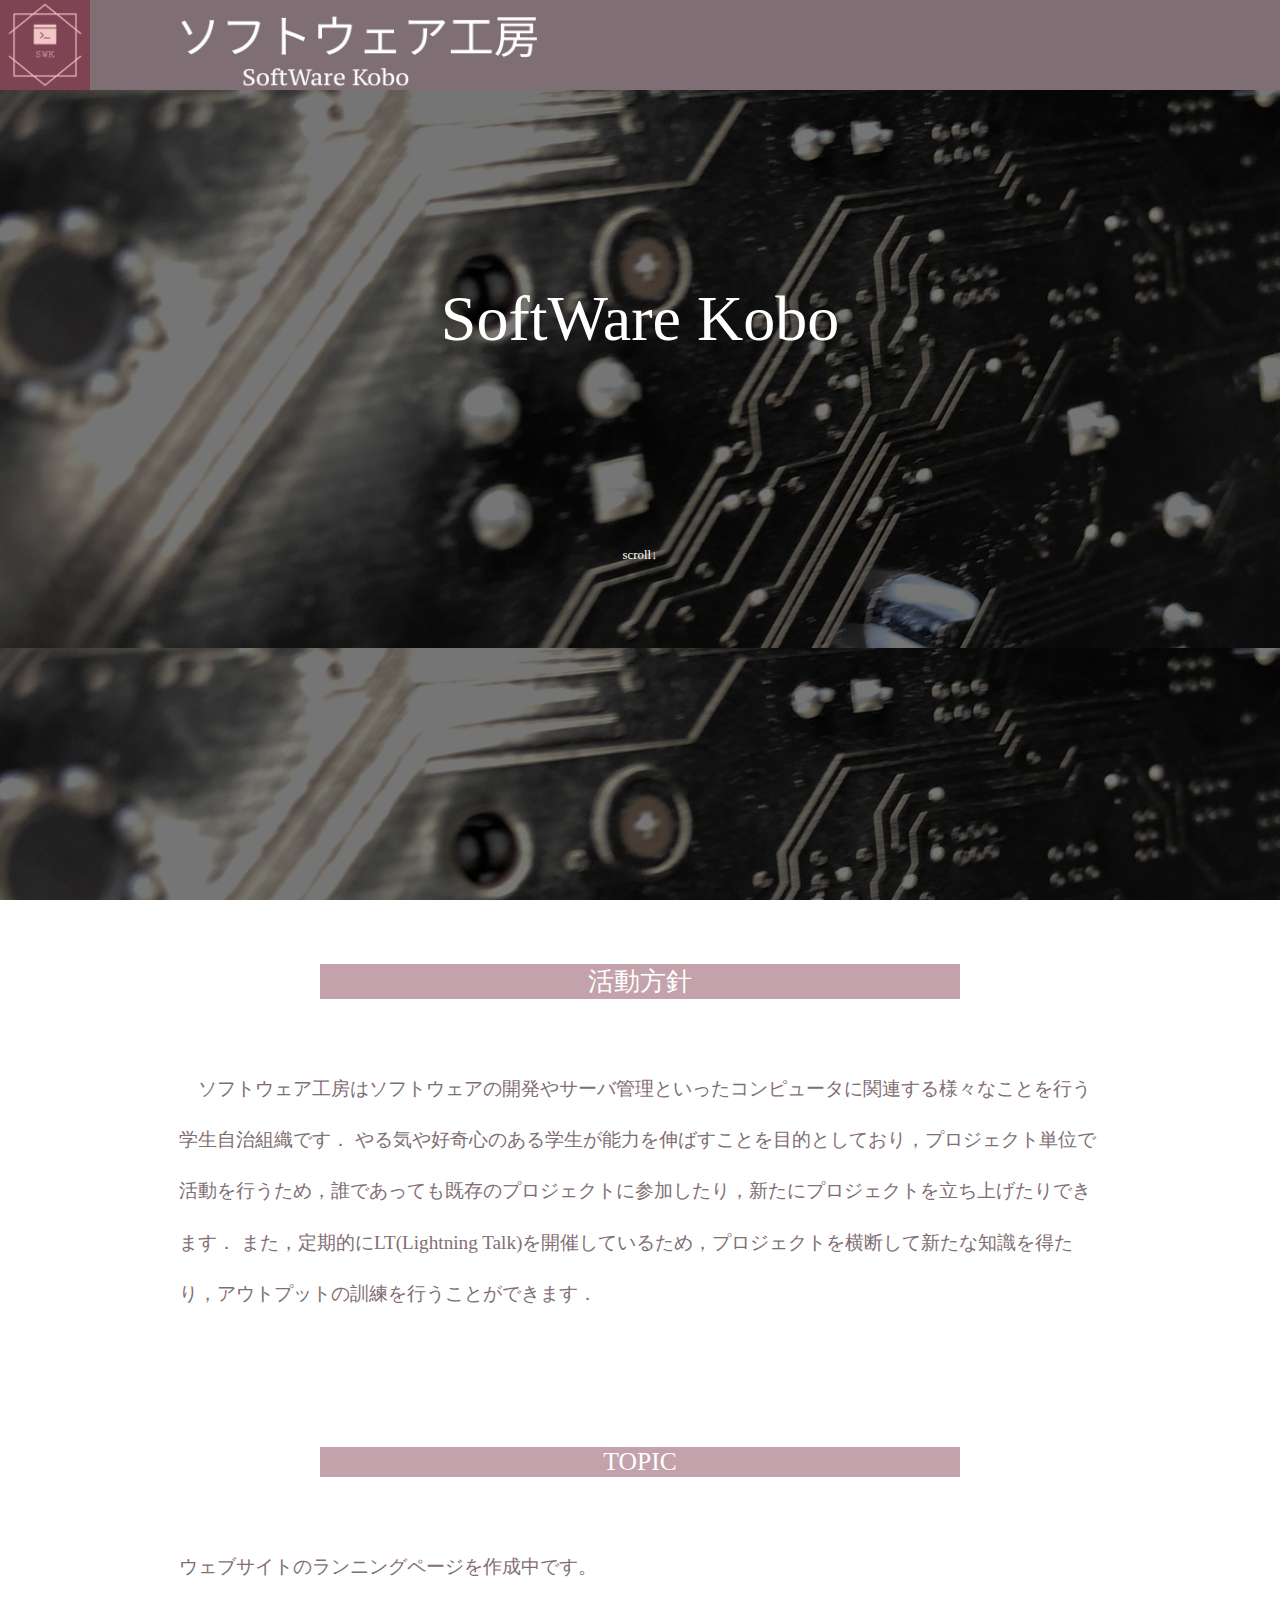
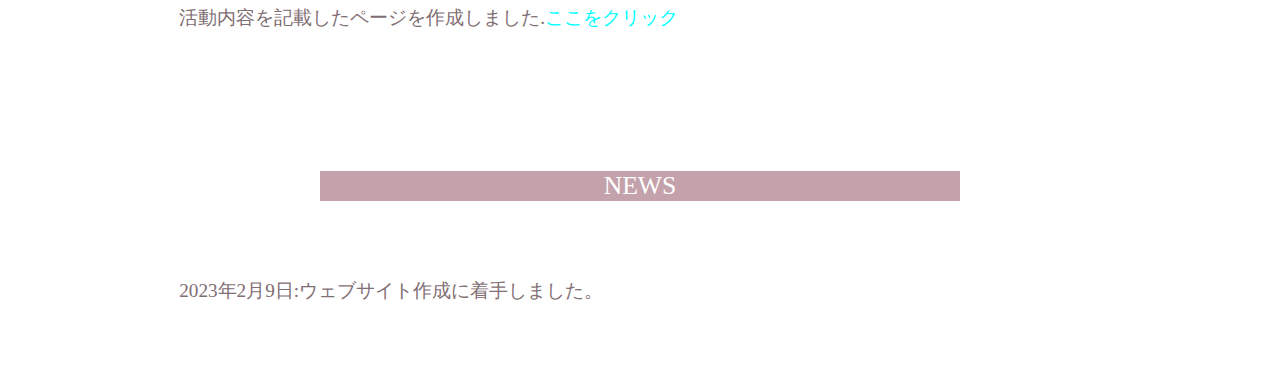
==== index.html @ bb0c71bd "SWK-WEBSITE作成" ====
<!DOCTYPE html>
<html lang="en">

<head>
  <meta charset="UTF-8">
  <meta http-equiv="X-UA-Compatible" content="IE=edge">
  <meta name="viewport" content="width=device-width, initial-scale=1.0">
  <link rel="stylesheet" href="style.css">
  <link rel="stylesheet" href="reset.css">
  <title>Document</title>
</head>

<body>
  <div id="header"><img src="icon.png"></div>
  <div id="inbackimg" class="icatch">
    <h1>SoftWare Kobo</h1>
    <h3>scroll↓</h3>
  </div>

  <div class="contents">
    <div class="content">
      <h2>活動方針</h2>
      <div class="empty">
        <p>
          　ソフトウェア工房はソフトウェアの開発やサーバ管理といったコンピュータに関連する様々なことを行う学生自治組織です．
          やる気や好奇心のある学生が能力を伸ばすことを目的としており，プロジェクト単位で活動を行うため，誰であっても既存のプロジェクトに参加したり，新たにプロジェクトを立ち上げたりできます．
          また，定期的にLT(Lightning Talk)を開催しているため，プロジェクトを横断して新たな知識を得たり，アウトプットの訓練を行うことができます．
        </p>
      </div>
    </div>
    <div class="content">
      <h2>TOPIC</h2>
      <div class="empty">
        <p>
          ウェブサイトのランニングページを作成中です。
        </p>
        <p>
          活動内容を記載したページを作成しました.<a href="activity.html">ここをクリック</a>
        </p>
        
      </div>
    </div>
    <div class="content">
      <h2>NEWS</h2>
      <div class="empty">
        <p>
          2023年2月9日:ウェブサイト作成に着手しました。
        </p>
      </div>
    </div>
  </div>
</body>

</html>
---- style.css ----
p{
  color: #7F6E73;
}
a{
  color: aqua;
}
#header{
  width: 100%;
  height: 10vh;
  background-color: #7F6E73;
  color: #FFFFFF;
}
#header img{
  height: 10vh;
}
.icatch{
  text-align: center;
  color: #FFFFFF;
  height: 90vh;
}
#inbackimg{
  background-image: url("backimg.jpg");
}
#acbackimg{
  background-image: url("backimg2.jpg");
}
.icatch h1{
  color: #FFFFFF;
  font-size: 5vw;
  padding:15vw 0;
}
.icatch h3{
  color: #FFFFFF;
  font-size: 1vw;
}
.content{
  padding-top: 5%;
}

.content h2{
  font-size: 2vw;
  width: 50%;
  margin-left: auto; 
  margin-right: auto;
  background-color: #C3A2AB;
  color: #FFFFFF;
  text-align: center;
}
.empty{
  padding: 5%;
}

.contents p{
  font-size: 1.5vw;
  width: 80%;
  margin-left: auto; 
  margin-right: auto;
  line-height: 4vw;
}
@media screen and (max-width: 700px) {
  #header{
    width: 100%;
    height: 5vw;
    background-color: #7F6E73;
    color: #FFFFFF;
  }
  #header img{
    height: 5vw;
  }
  #backimg{
    background-image: url("backimg.jpg");
    text-align: center;
    color: #FFFFFF;
    height: 45vw;
  }
  #backimg h1{
    color: #FFFFFF;
    font-size: 5vw;
    padding:15vw 0;
  }
  #backimg h3{
    color: #FFFFFF;
    font-size: 1vw;
  }
}
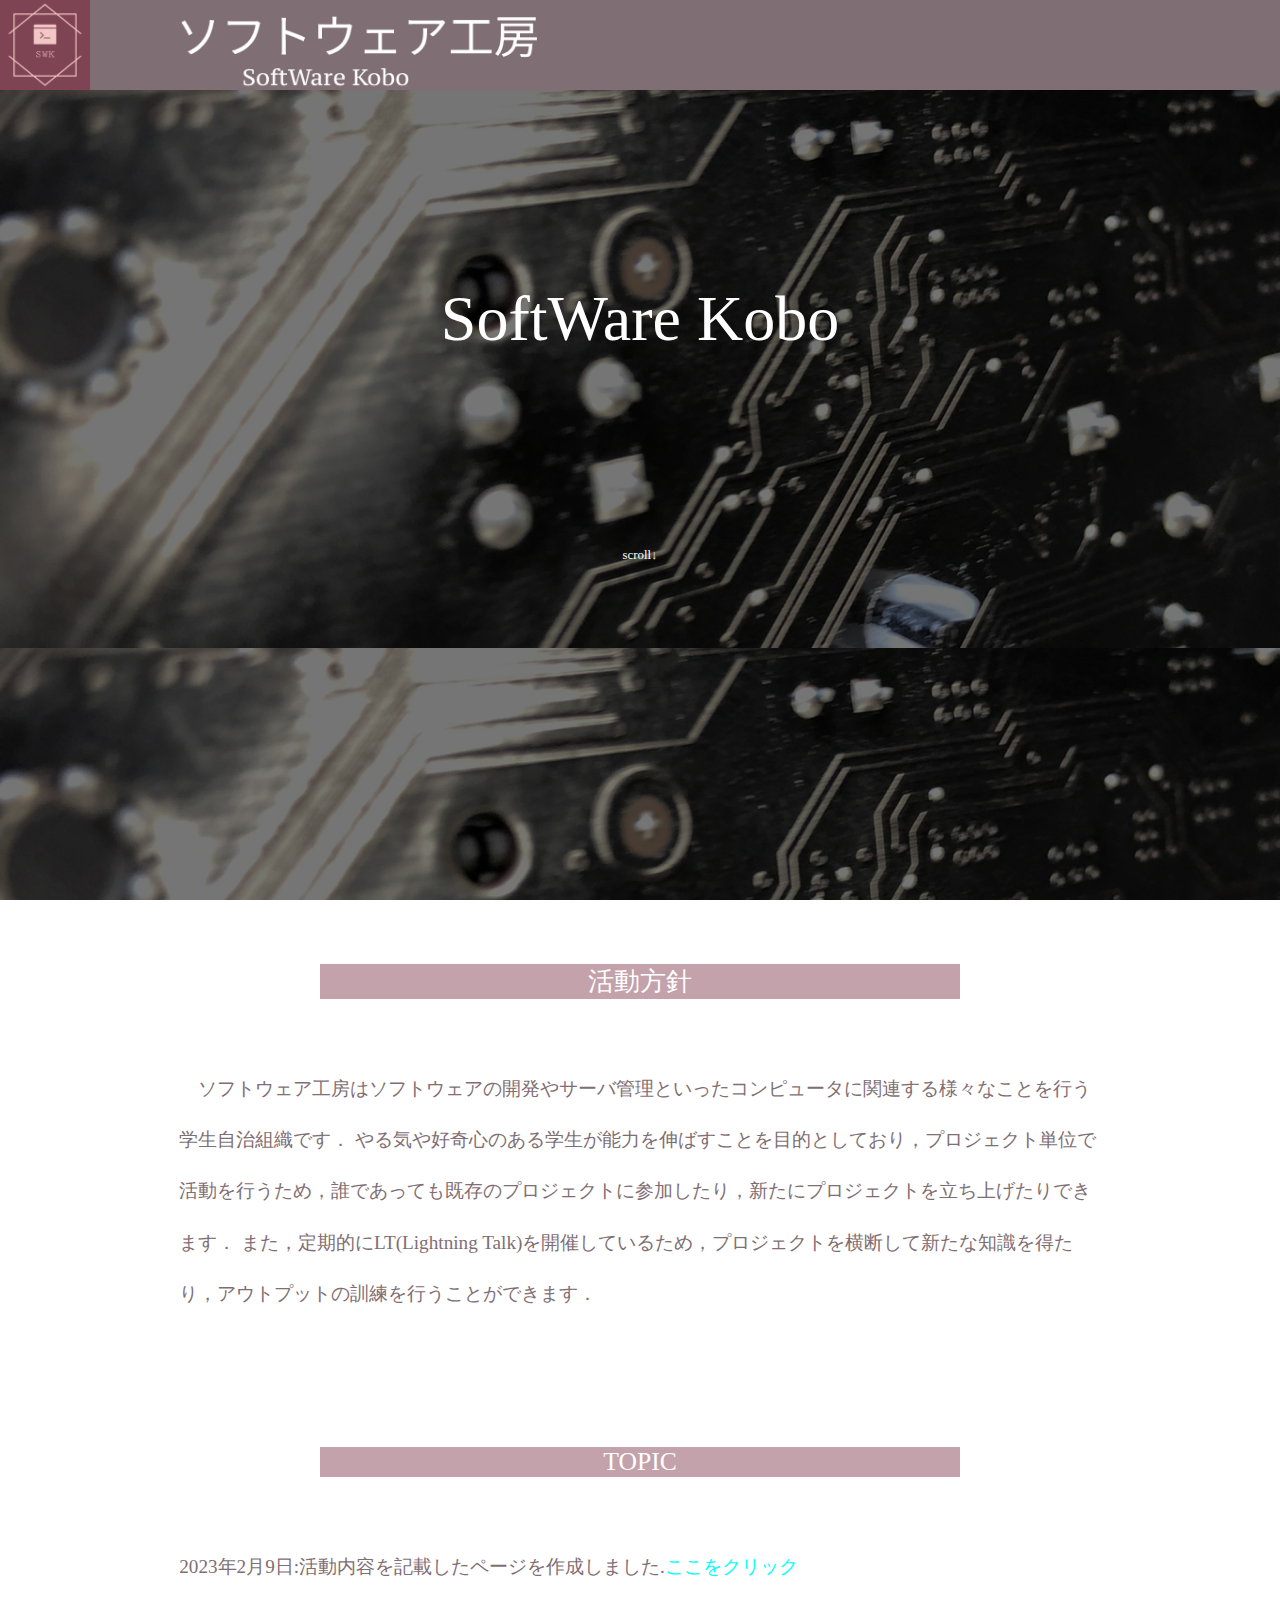
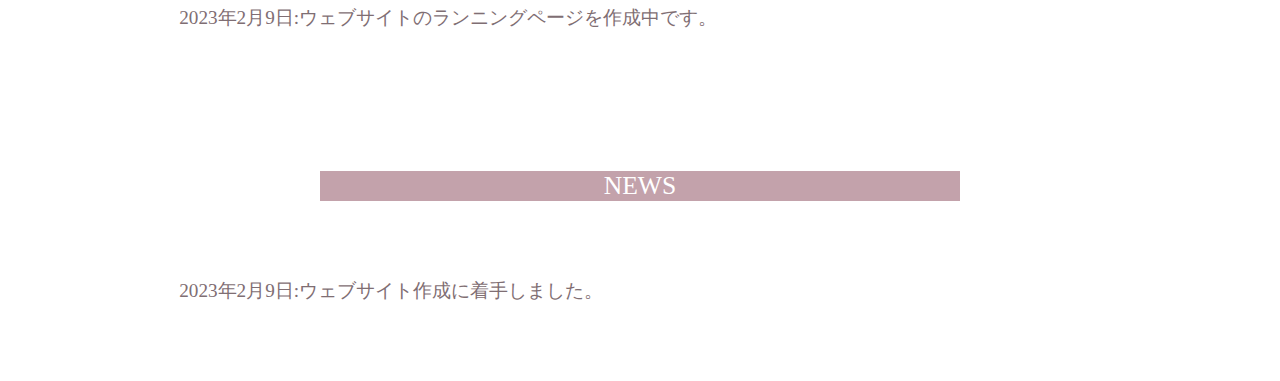
==== commit 61c53ec8: "配置の微修正" ====
--- a/index.html
+++ b/index.html
@@ -32,12 +32,11 @@
       <h2>TOPIC</h2>
       <div class="empty">
         <p>
-          ウェブサイトのランニングページを作成中です。
+          2023年2月9日:活動内容を記載したページを作成しました.<a href="activity.html">ここをクリック</a>
         </p>
         <p>
-          活動内容を記載したページを作成しました.<a href="activity.html">ここをクリック</a>
+          2023年2月9日:ウェブサイトのランニングページを作成中です。
         </p>
-        
       </div>
     </div>
     <div class="content">
